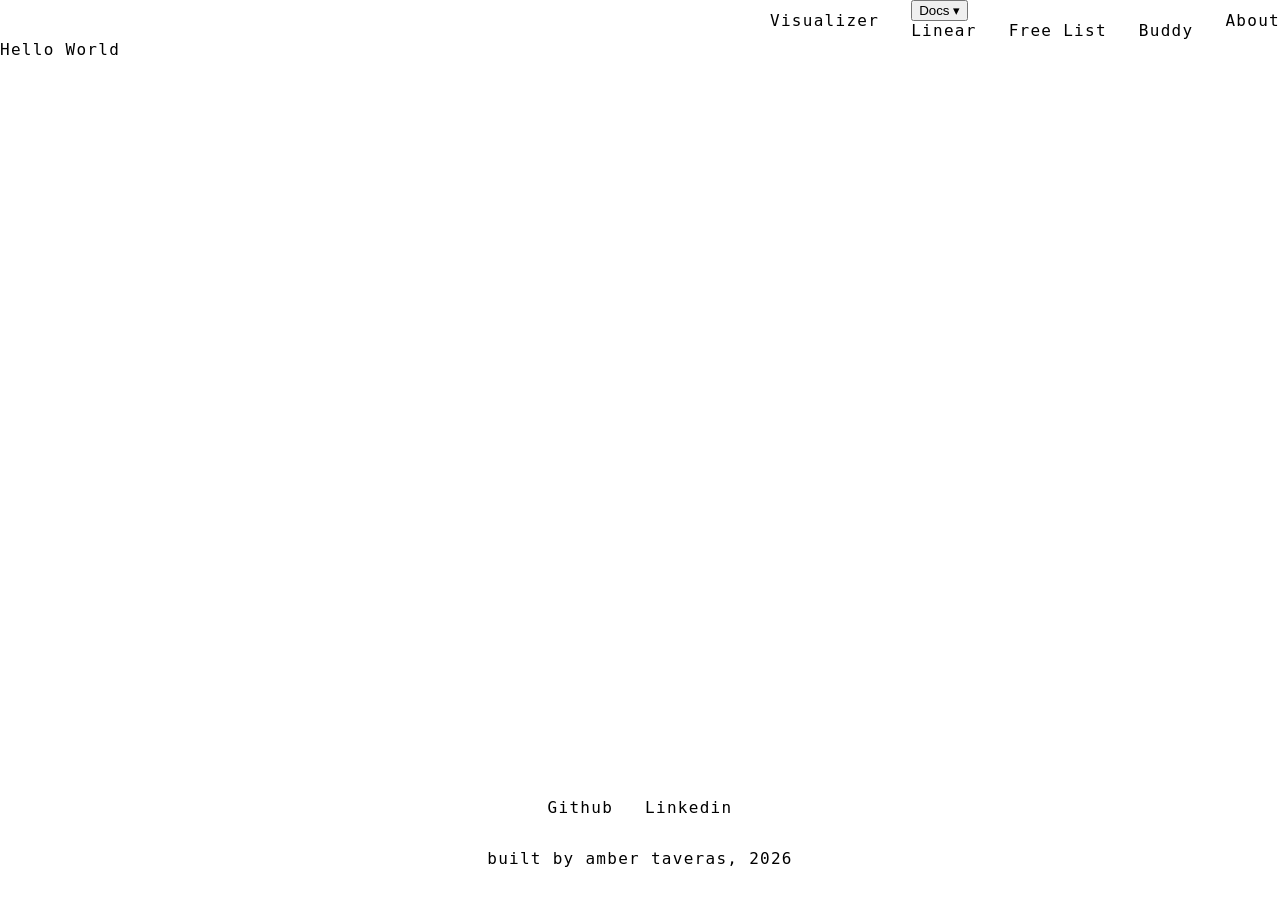
==== web/index.html @ 6406a96a "adds reusable js components, lays out basic structure for visualizer" ====
<!doctype html>
<html lang="en">
  <head>
    <meta charset="UTF-8" />
    <meta name="viewport" content="width=device-width, initial-scale=1.0" />
    <link rel="stylesheet" href="styles.css" />
    <script src="js/components.js" defer></script>
    <title>Memory Allocators</title>
  </head>
  <body>
    <site-nav></site-nav>
    <main>Hello World</main>
    <site-footer></site-footer>
  </body>
</html>
---- web/styles.css ----
* {
    box-sizing: border-box;
}

/* GLOBAL TAG STYLES */
body {
    font-family: "Kode Mono", monospace;
    letter-spacing: 0.08em;
    margin: 0;
    padding: 0;
    min-height: 100vh;
    display: flex;
    flex-direction: column;
    font-weight: normal;
}

nav,
main,
footer {
    padding: var(--spacing);
    max-width: var(--max-width);
    width: 100%;
    margin: 0 auto;
    box-sizing: border-box;
}

a {
    color: var(--color-text);
    text-decoration: none;
    transition: color 0.3s ease;
}

a:hover {
    color: var(--color-secondary);
}

ul {
    list-style: none;
    margin: 0;
    padding: 0;
    display: flex;
}

nav {
    position: relative;
}

nav ul {
    display: flex;
    gap: 2rem;
    align-items: center;
    justify-content: flex-end;
}

nav li {
    margin: 0;
}

main {
    flex: 1;
}

footer {
    margin-top: auto;
    display: flex;
    flex-direction: column;
    align-items: center;
    justify-content: center;
}

footer ul {
    gap: 2rem;
    align-items: center;
    justify-content: flex-end;
}

footer li {
    margin: 0;
}

#copyright {
    font-size: clamp(0.8rem, 2vw, 1rem);
    padding: 1rem 0;
}
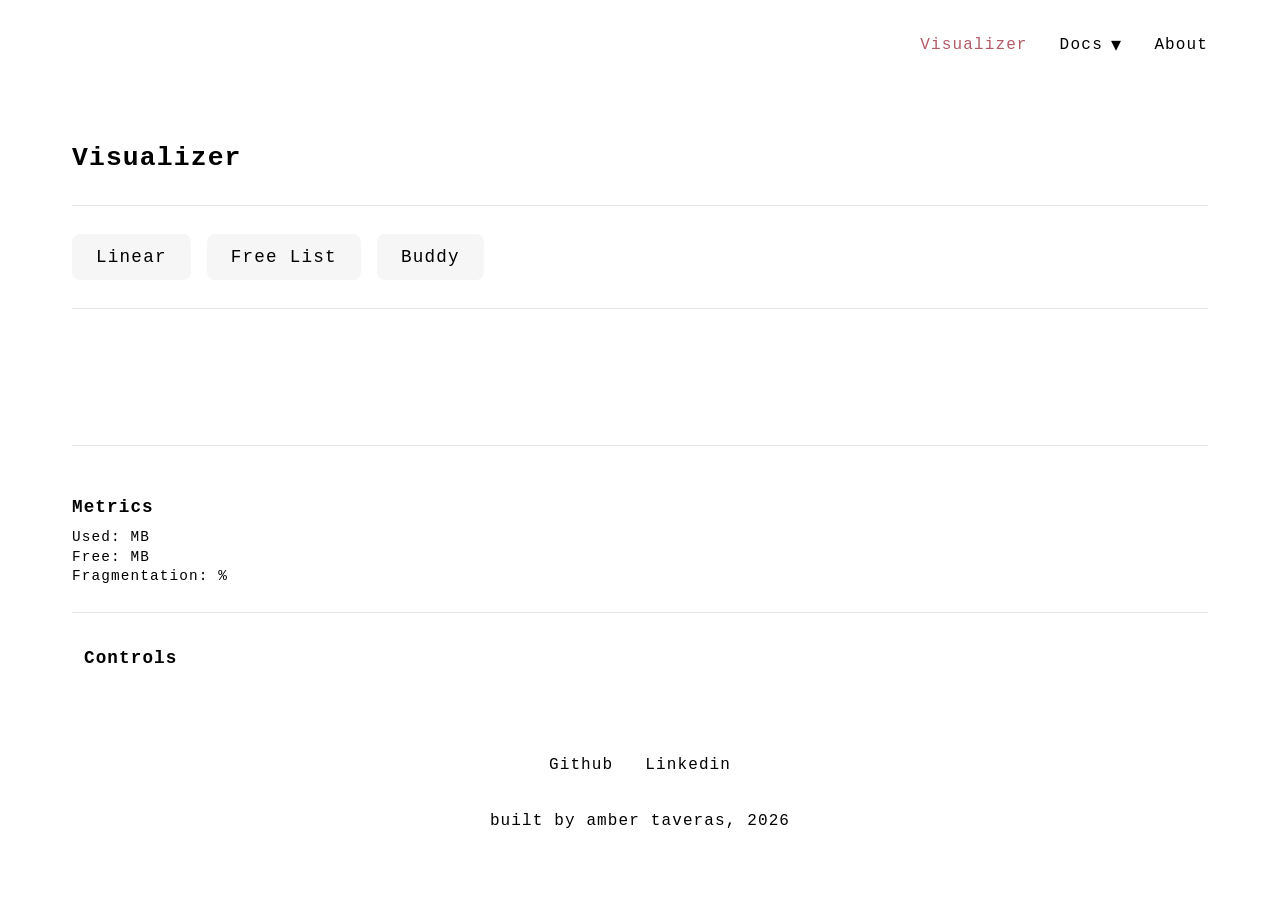
==== commit 647e7290: "formats and styles alloc visualizer and controls with dummy data" ====
--- a/web/index.html
+++ b/web/index.html
@@ -5,11 +5,43 @@
     <meta name="viewport" content="width=device-width, initial-scale=1.0" />
     <link rel="stylesheet" href="styles.css" />
     <script src="js/components.js" defer></script>
+    <script src="js/script.js" defer></script>
     <title>Memory Allocators</title>
   </head>
   <body>
     <site-nav></site-nav>
-    <main>Hello World</main>
+    <main>
+      <header>
+        <h2>Visualizer</h2>
+      </header>
+
+      <section class="allocator-selection">
+        <button class="toggle" data-type="linear">Linear</button>
+        <button class="toggle" data-type="free-list">Free List</button>
+        <button class="toggle" data-type="buddy">Buddy</button>
+      </section>
+
+      <section class="visualizer">
+        <h3 class="title"></h3>
+        <br />
+        <br />
+        <div id="allocator"></div>
+        <br />
+      </section>
+
+      <section class="metrics">
+        <h4>Metrics</h4>
+        <ul class="metrics-list">
+          <li>Used: <span id="m-used"></span> MB</li>
+          <li>Free: <span id="m-free"></span> MB</li>
+          <li>Fragmentation: <span id="m-fragmentation"></span>%</li>
+        </ul>
+      </section>
+
+      <section class="controls">
+        <h4>Controls</h4>
+      </section>
+    </main>
     <site-footer></site-footer>
   </body>
 </html>
--- a/web/styles.css
+++ b/web/styles.css
@@ -1,3 +1,13 @@
+:root {
+    --color-accent: #FFCEE4;
+    --color-primary: #B25A66;
+    --color-secondary: #7F1F3A;
+    --color-tertiary: #D01257;
+    --color-grey: #f6f6f6;
+    --max-width: 1200px;
+    --spacing: 2rem;
+}
+
 * {
     box-sizing: border-box;
 }
@@ -5,7 +15,7 @@
 /* GLOBAL TAG STYLES */
 body {
     font-family: "Kode Mono", monospace;
-    letter-spacing: 0.08em;
+    letter-spacing: 0.07em;
     margin: 0;
     padding: 0;
     min-height: 100vh;
@@ -25,13 +35,13 @@
 }
 
 a {
-    color: var(--color-text);
+    color: black;
     text-decoration: none;
     transition: color 0.3s ease;
 }
 
 a:hover {
-    color: var(--color-secondary);
+    color: var(--color-tertiary);
 }
 
 ul {
@@ -41,10 +51,6 @@
     display: flex;
 }
 
-nav {
-    position: relative;
-}
-
 nav ul {
     display: flex;
     gap: 2rem;
@@ -56,8 +62,229 @@
     margin: 0;
 }
 
+.active,
+.selected {
+    color: var(--color-primary);
+}
+
 main {
     flex: 1;
+    font-size: 1.1rem;
+}
+
+h1,
+h2,
+h3,
+h4,
+h5,
+h6 {
+    font-weight: normal;
+}
+
+header {
+    margin-bottom: 2rem;
+}
+
+h2 {
+    font-weight: 800;
+    margin-bottom: 0.5rem;
+}
+
+h3 {
+    font-weight: 700;
+    margin-bottom: 0.75rem;
+}
+
+h4 {
+    font-weight: 600;
+    margin-bottom: 0.75rem;
+}
+
+p {
+    line-height: 1.9;
+    margin-bottom: 1.4rem;
+}
+
+code {
+    font-size: 1.1rem;
+    font-weight: 500;
+    background: #f3f3f3;
+}
+
+pre {
+    background: var(--color-grey);
+    border: 1px solid #e5e5e5;
+    border-radius: 6px;
+    padding: 12px 14px;
+    margin: 0.5rem 0 0.75rem;
+    overflow-x: auto;
+}
+
+pre code {
+    background: none;
+    padding: 0;
+    font-size: 1rem;
+}
+
+section {
+    padding-top: 1.75rem;
+    border-top: 1px solid #e5e5e5;
+    margin-top: 1.75rem;
+}
+
+
+.allocator-selection {
+    display: flex;
+    justify-content: flex-start;
+    gap: 1rem;
+    margin-bottom: 1.2rem;
+}
+
+.toggle {
+    font-family: inherit;
+    background: var(--color-grey);
+    padding: 0.8rem 1.5rem;
+    font-size: 1.1rem;
+    border: none;
+    letter-spacing: 0.07em;
+    cursor: pointer;
+    border-radius: 0.5rem;
+}
+
+#allocator {
+    display: none;
+}
+
+#allocator.view {
+    width: 100%;
+    height: 60px;
+    display: flex;
+    align-items: center;
+    position: relative;
+    border: 2px solid black;
+    border-radius: 2px;
+}
+
+.block {
+    position: absolute;
+    height: 100%;
+    display: flex;
+    justify-content: center;
+    align-items: center;
+}
+
+.block.used {
+    background: var(--color-secondary);
+    color: var(--color-accent);
+    border-left: 1.5px solid var(--color-primary);
+    border-right: 1.5px solid var(--color-primary);
+}
+
+.block.free {
+    background: #e0e0e0;
+    border-left: 1.5px solid var(--color-primary);
+    border-right: 1.5px solid var(--color-primary);
+}
+
+.block:first-child {
+    border-left: none;
+}
+
+.block:last-child {
+    border-right: none;
+}
+
+.metrics ul {
+    display: flex;
+    flex-direction: column;
+    gap: 0.2rem;
+    font-size: 0.9rem;
+}
+
+.controls {
+    display: flex;
+    flex-direction: column;
+    gap: 0.5rem;
+    padding: 0.75rem;
+}
+
+.control-row {
+    display: flex;
+    align-items: center;
+    gap: 0.4rem;
+    font-size: 1rem;
+}
+
+.controls select,
+.controls input[type="number"] {
+    padding: 0.25rem 0.5rem;
+    background: #fff;
+    border: 1px solid black;
+    border-radius: 0.25rem;
+    cursor: pointer;
+    font-size: inherit;
+    font-family: inherit;
+}
+
+.controls select:focus,
+.controls input[type="number"]:focus {
+    outline: none;
+    border-color: var(--color-primary);
+}
+
+.controls select:disabled {
+    opacity: 0.4;
+    cursor: not-allowed;
+}
+
+.controls button {
+    padding: 4px 10px;
+    background: var(--color-primary);
+    border: 1px solid var(--color-secondary);
+    border-radius: 4px;
+    color: #fff;
+    cursor: pointer;
+    white-space: nowrap;
+    font-size: inherit;
+    font-family: inherit;
+}
+
+.controls button:hover {
+    background: var(--color-secondary);
+    border-color: var(--color-secondary);
+}
+
+.controls button:active {
+    background: var(--color-tertiary);
+    border-color: var(--color-tertiary);
+}
+
+.method {
+    padding-bottom: 1.25rem;
+    margin-bottom: 1.75rem;
+    border-bottom: 1px solid #f0f0f0;
+}
+
+.method ul {
+    display: block;
+}
+
+.method li {
+    line-height: 1.5;
+}
+
+.method:last-child {
+    border-bottom: none;
+    margin-bottom: 0;
+    padding-bottom: 0;
+}
+
+#design,
+#api,
+#usage {
+    padding-top: 1.5rem;
+    border-top: 1px solid #e5e5e5;
+    margin-top: 1.5rem;
 }
 
 footer {
@@ -81,4 +308,76 @@
 #copyright {
     font-size: clamp(0.8rem, 2vw, 1rem);
     padding: 1rem 0;
+}
+
+/* navigation dropdown */
+.dropdown {
+    position: relative;
+}
+
+.dropdown-trigger {
+    background: none;
+    border: none;
+    font-family: inherit;
+    letter-spacing: 0.08em;
+    font-size: 1rem;
+    cursor: pointer;
+    padding: 0;
+    display: flex;
+    align-items: center;
+    gap: 0.5rem;
+    transition: color 0.2s ease;
+}
+
+.dropdown-trigger:hover,
+.dropdown-trigger.active {
+    color: var(--color-tertiary);
+}
+
+.dropdown-trigger span {
+    display: inline-block;
+    transition: transform 0.2s ease;
+    font-size: 1.25rem;
+}
+
+.dropdown.open .dropdown-trigger span {
+    transform: rotate(180deg);
+}
+
+.dropdown-menu {
+    display: none;
+    position: absolute;
+    top: calc(100% + 0.75rem);
+    right: 0;
+    min-width: 160px;
+    z-index: 100;
+    padding: 0.25rem 0;
+    font-size: 1rem;
+}
+
+.dropdown-menu li {
+    width: 100%;
+}
+
+.dropdown-menu a {
+    display: block;
+    padding: 0.5rem 0.5rem;
+    white-space: nowrap;
+    transition: color 0.2s ease, background 0.2s ease;
+}
+
+.dropdown-menu a:hover {
+    color: var(--color-tertiary);
+    background: var(--color-accent);
+}
+
+.dropdown-menu {
+    display: none;
+}
+
+.dropdown-menu.open {
+    display: flex;
+    flex-direction: column;
+    gap: 0.5rem;
+    text-align: right;
 }
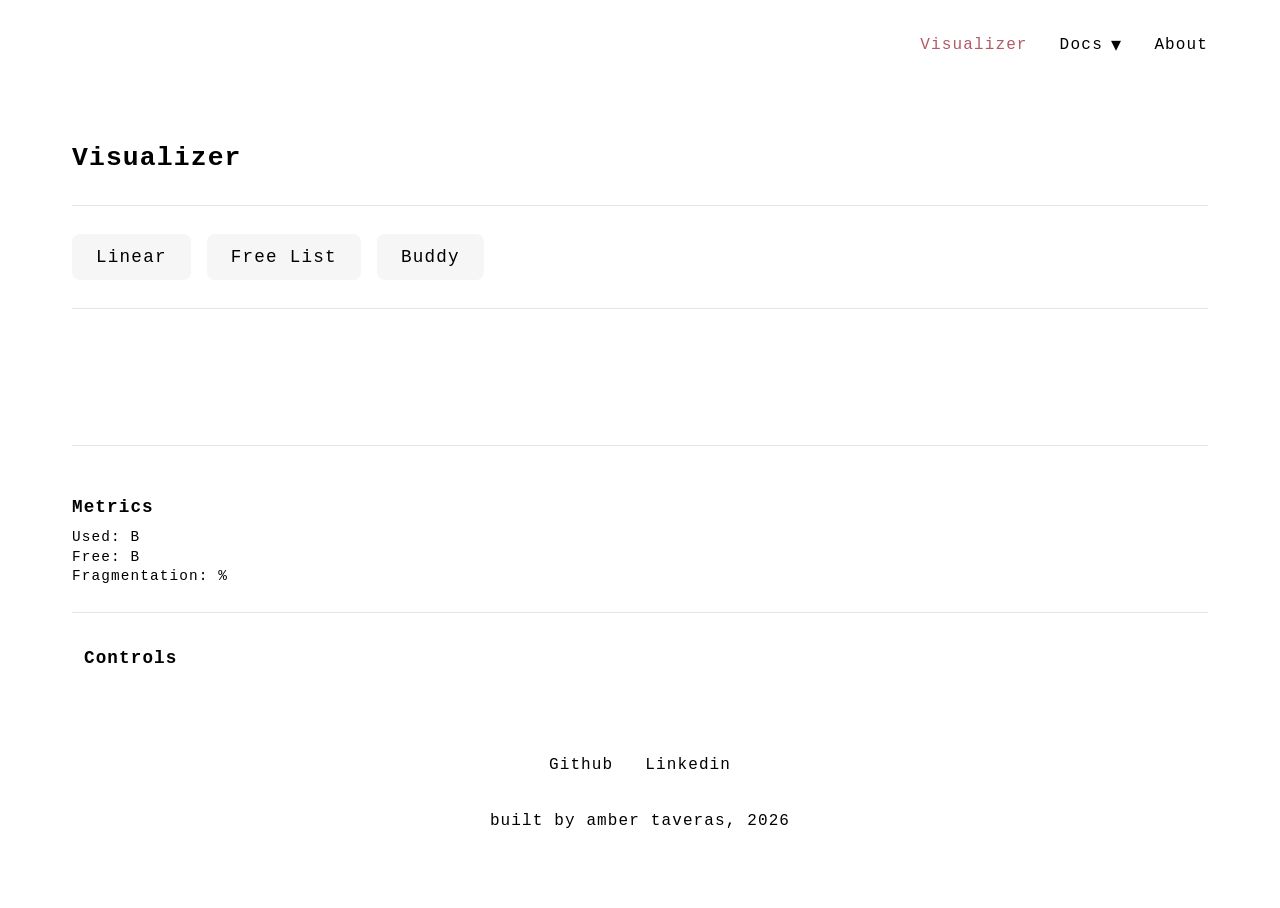
==== commit 6257b18b: "calls c++ from js" ====
--- a/web/index.html
+++ b/web/index.html
@@ -5,7 +5,7 @@
     <meta name="viewport" content="width=device-width, initial-scale=1.0" />
     <link rel="stylesheet" href="styles.css" />
     <script src="js/components.js" defer></script>
-    <script src="js/script.js" defer></script>
+    <script type="module" src="js/script.js"></script>
     <title>Memory Allocators</title>
   </head>
   <body>
@@ -32,8 +32,8 @@
       <section class="metrics">
         <h4>Metrics</h4>
         <ul class="metrics-list">
-          <li>Used: <span id="m-used"></span> MB</li>
-          <li>Free: <span id="m-free"></span> MB</li>
+          <li>Used: <span id="m-used"></span> B</li>
+          <li>Free: <span id="m-free"></span> B</li>
           <li>Fragmentation: <span id="m-fragmentation"></span>%</li>
         </ul>
       </section>
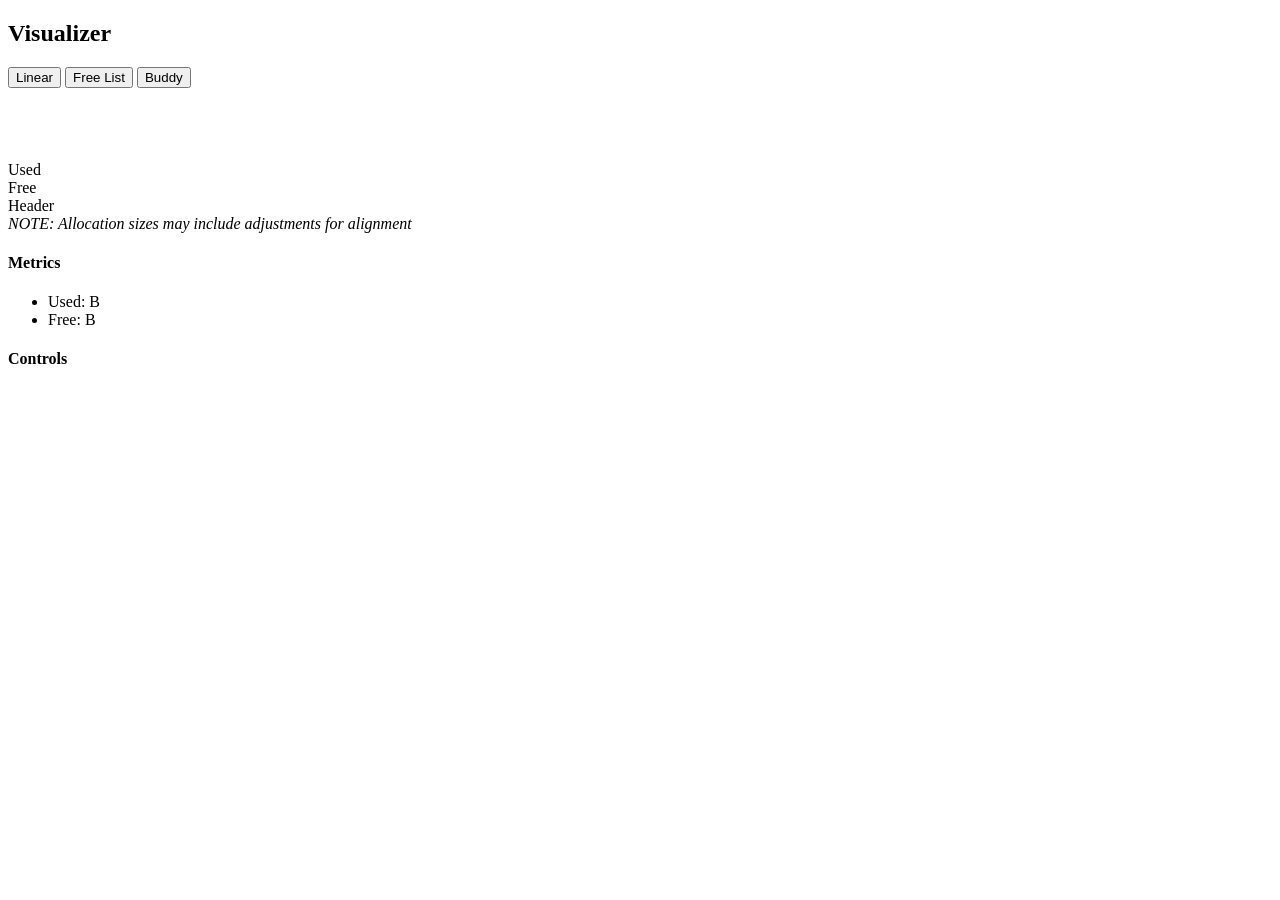
==== commit ff5e01f0: "fixes paths for gh pages" ====
--- a/web/index.html
+++ b/web/index.html
@@ -3,6 +3,7 @@
   <head>
     <meta charset="UTF-8" />
     <meta name="viewport" content="width=device-width, initial-scale=1.0" />
+    <base href="/memory-allocators/">
     <link rel="stylesheet" href="styles.css" />
     <script src="js/components.js" defer></script>
     <script type="module" src="js/script.js"></script>
@@ -27,6 +28,21 @@
         <br />
         <div id="allocator"></div>
         <br />
+        <div id="legend">
+          <div class="legend-item">
+            <div class="block used legend-swatch"></div>
+            <span>Used</span>
+          </div>
+          <div class="legend-item">
+            <div class="block free legend-swatch"></div>
+            <span>Free</span>
+          </div>
+          <div class="legend-item">
+            <div class="block header legend-swatch"></div>
+            <span>Header</span>
+          </div>
+        </div>
+        <em id="note">NOTE: Allocation sizes may include adjustments for alignment</em>
       </section>
 
       <section class="metrics">
@@ -34,7 +50,6 @@
         <ul class="metrics-list">
           <li>Used: <span id="m-used"></span> B</li>
           <li>Free: <span id="m-free"></span> B</li>
-          <li>Fragmentation: <span id="m-fragmentation"></span>%</li>
         </ul>
       </section>
 
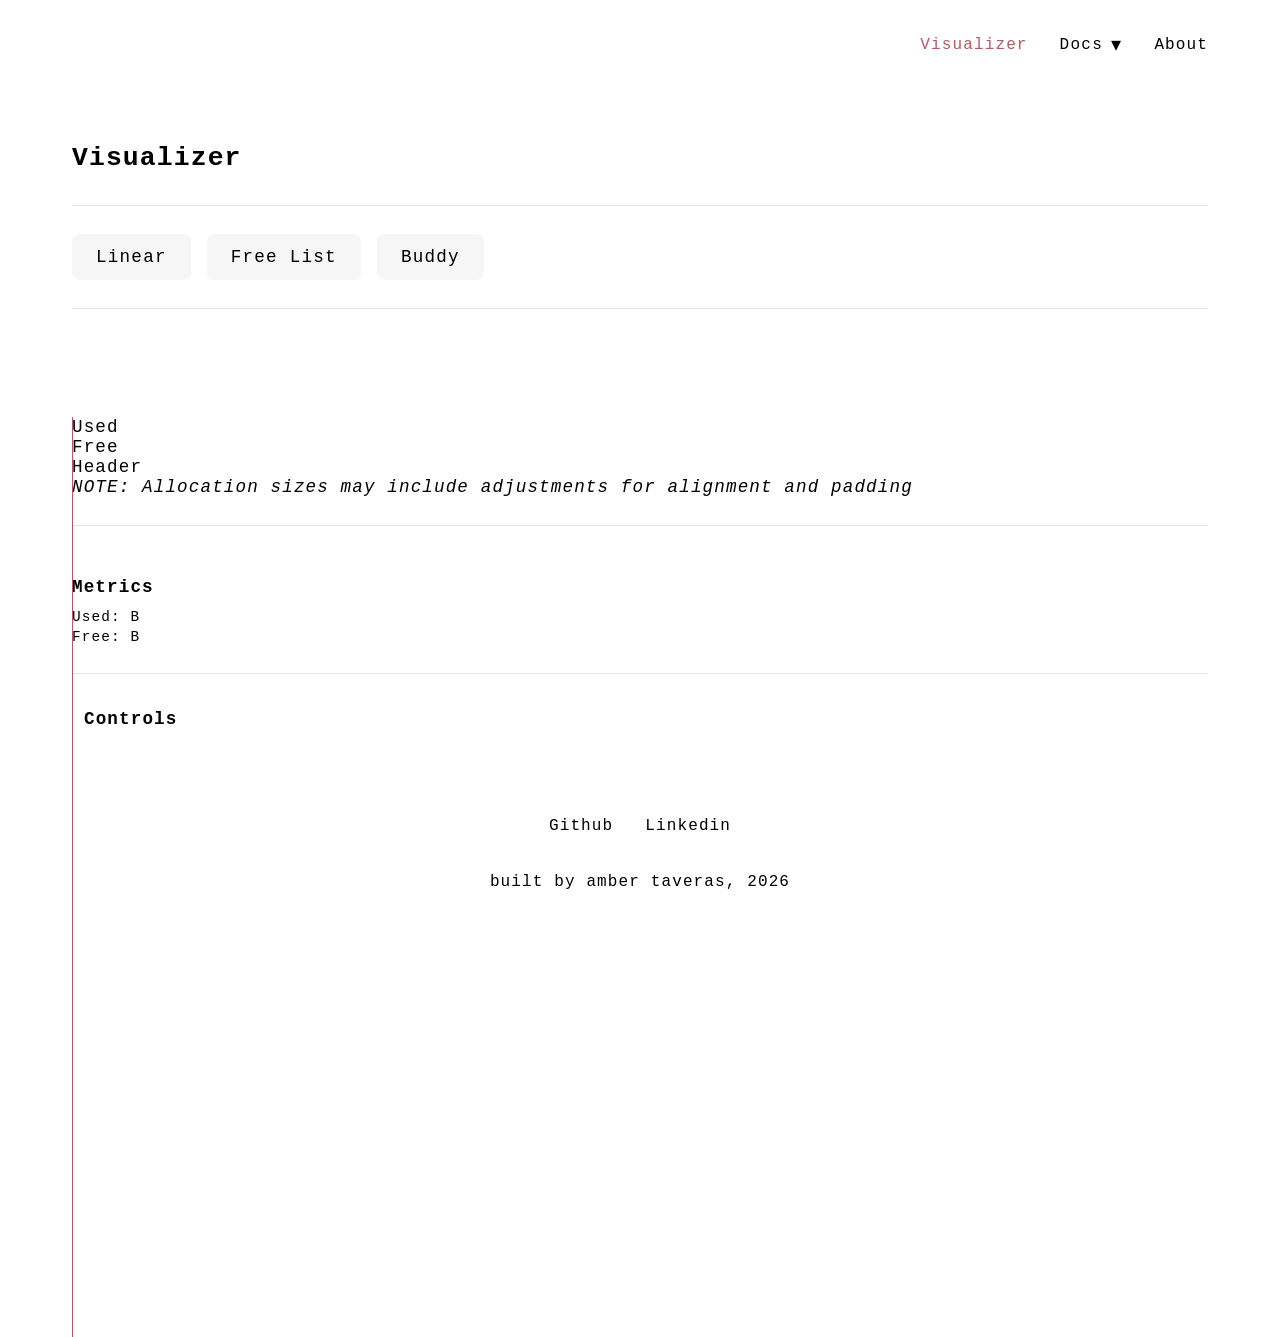
==== commit b38f8e0f: "adds links to source code, fix types, and fixes reset bug on buddy" ====
--- a/web/index.html
+++ b/web/index.html
@@ -3,7 +3,6 @@
   <head>
     <meta charset="UTF-8" />
     <meta name="viewport" content="width=device-width, initial-scale=1.0" />
-    <base href="/memory-allocators/">
     <link rel="stylesheet" href="styles.css" />
     <script src="js/components.js" defer></script>
     <script type="module" src="js/script.js"></script>
@@ -42,7 +41,7 @@
             <span>Header</span>
           </div>
         </div>
-        <em id="note">NOTE: Allocation sizes may include adjustments for alignment</em>
+        <em id="note">NOTE: Allocation sizes may include adjustments for alignment and padding</em>
       </section>
 
       <section class="metrics">
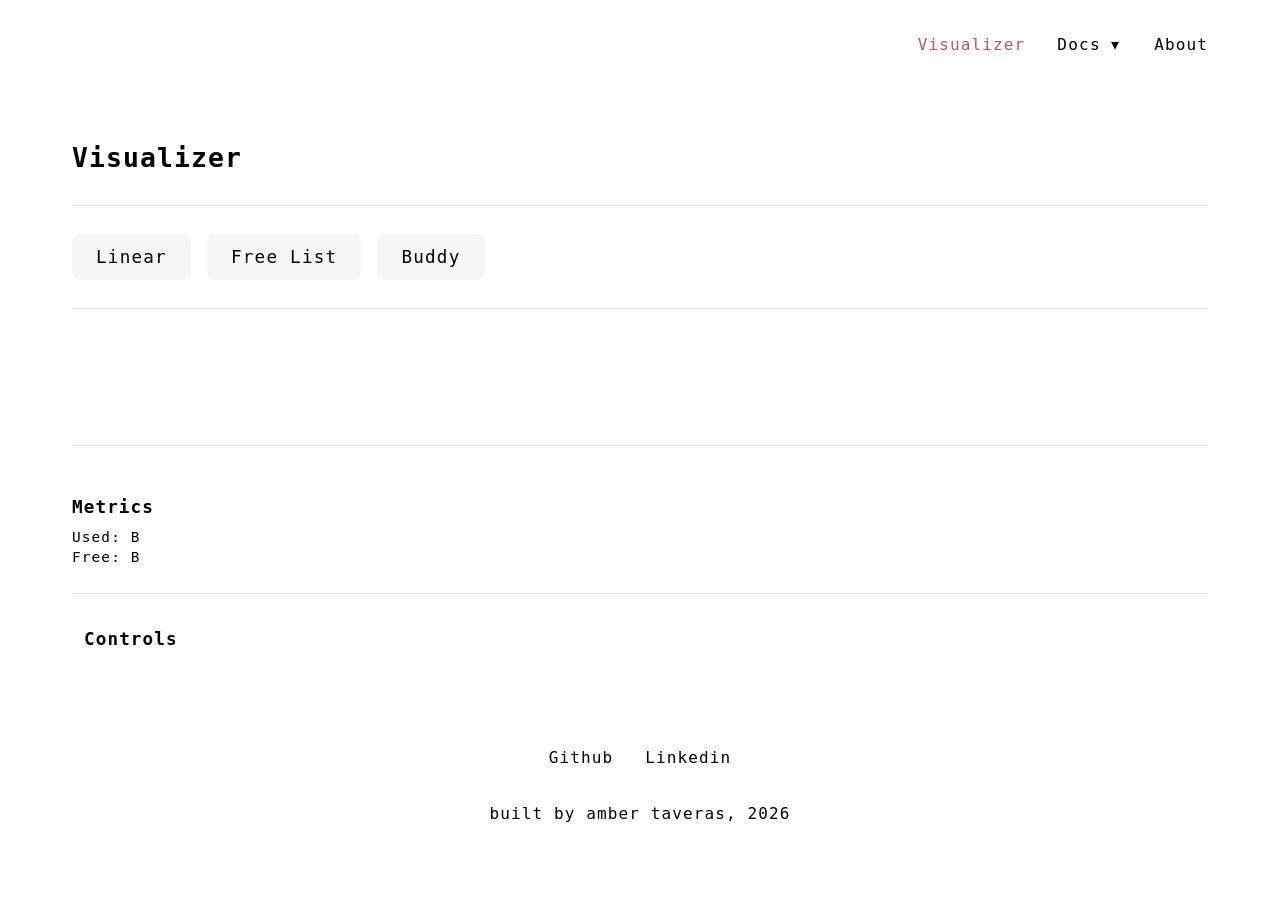
==== commit 3ce59d63: "adds simple error message display" ====
--- a/web/index.html
+++ b/web/index.html
@@ -41,7 +41,12 @@
             <span>Header</span>
           </div>
         </div>
-        <em id="note">NOTE: Allocation sizes may include adjustments for alignment and padding</em>
+        <em id="note">
+          NOTE: Allocation sizes may include adjustments for alignment and
+          padding. See documentation for more details.
+        </em>
+
+        <div id="error"></div>
       </section>
 
       <section class="metrics">
--- a/web/styles.css
+++ b/web/styles.css
@@ -131,7 +131,6 @@
     border-top: 1px solid #e5e5e5;
     margin-top: 1.75rem;
 }
-
 
 .allocator-selection {
     display: flex;
@@ -173,6 +172,10 @@
     align-items: center;
 }
 
+.block.header {
+    background: #84cc16;
+}
+
 .block.used {
     background: var(--color-secondary);
     color: var(--color-accent);
@@ -192,6 +195,58 @@
 
 .block:last-child {
     border-right: none;
+}
+
+#legend {
+    display: none;
+    justify-content: center;
+    gap: 1.5rem;
+    margin-top: 0.5rem;
+    font-size: 0.75rem;
+}
+
+#legend.view {
+    display: flex;
+}
+
+.legend-item {
+    display: flex;
+    align-items: center;
+    gap: 0.25rem;
+}
+
+.legend-swatch {
+    position: relative;
+    width: 0.75rem;
+    height: 0.75rem;
+    border-radius: 0.125rem;
+    flex-shrink: 0;
+}
+
+.block.legend-swatch {
+    border: none;
+}
+
+#note {
+    display: none;
+}
+
+#note.view, #error.view {
+    display: block;
+    align-self: center;
+    justify-self: center;
+    padding-top: 2rem;
+    font-size: 0.7rem;
+}
+
+#error {
+    display: none;
+}
+
+#error.view {
+    color: var(--color-secondary);
+    font-weight: 700;
+    font-size: 0.8rem;
 }
 
 .metrics ul {
@@ -281,10 +336,20 @@
 
 #design,
 #api,
-#usage {
+#usage,
+#dependencies,
+#future {
     padding-top: 1.5rem;
     border-top: 1px solid #e5e5e5;
     margin-top: 1.5rem;
+}
+
+.docs-list {
+    display: flex;
+    flex-direction: column;
+    gap: 0.5rem;
+    padding-inline-start: 2rem;
+    list-style-type: disc;
 }
 
 footer {
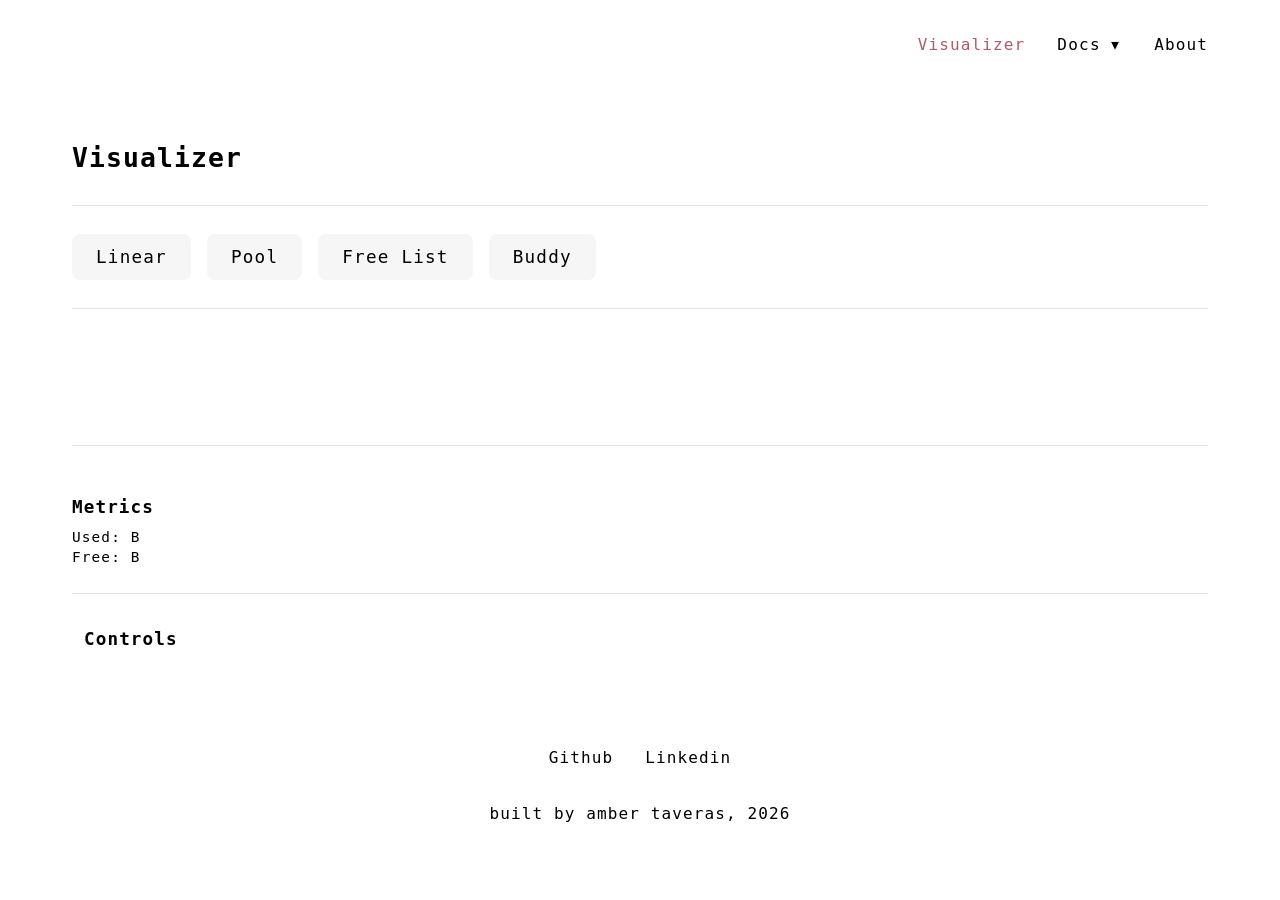
==== commit e0cc76cd: "adds pool allocator to wasm visualizer" ====
--- a/web/index.html
+++ b/web/index.html
@@ -17,6 +17,7 @@
 
       <section class="allocator-selection">
         <button class="toggle" data-type="linear">Linear</button>
+        <button class="toggle" data-type="pool">Pool</button>
         <button class="toggle" data-type="free-list">Free List</button>
         <button class="toggle" data-type="buddy">Buddy</button>
       </section>
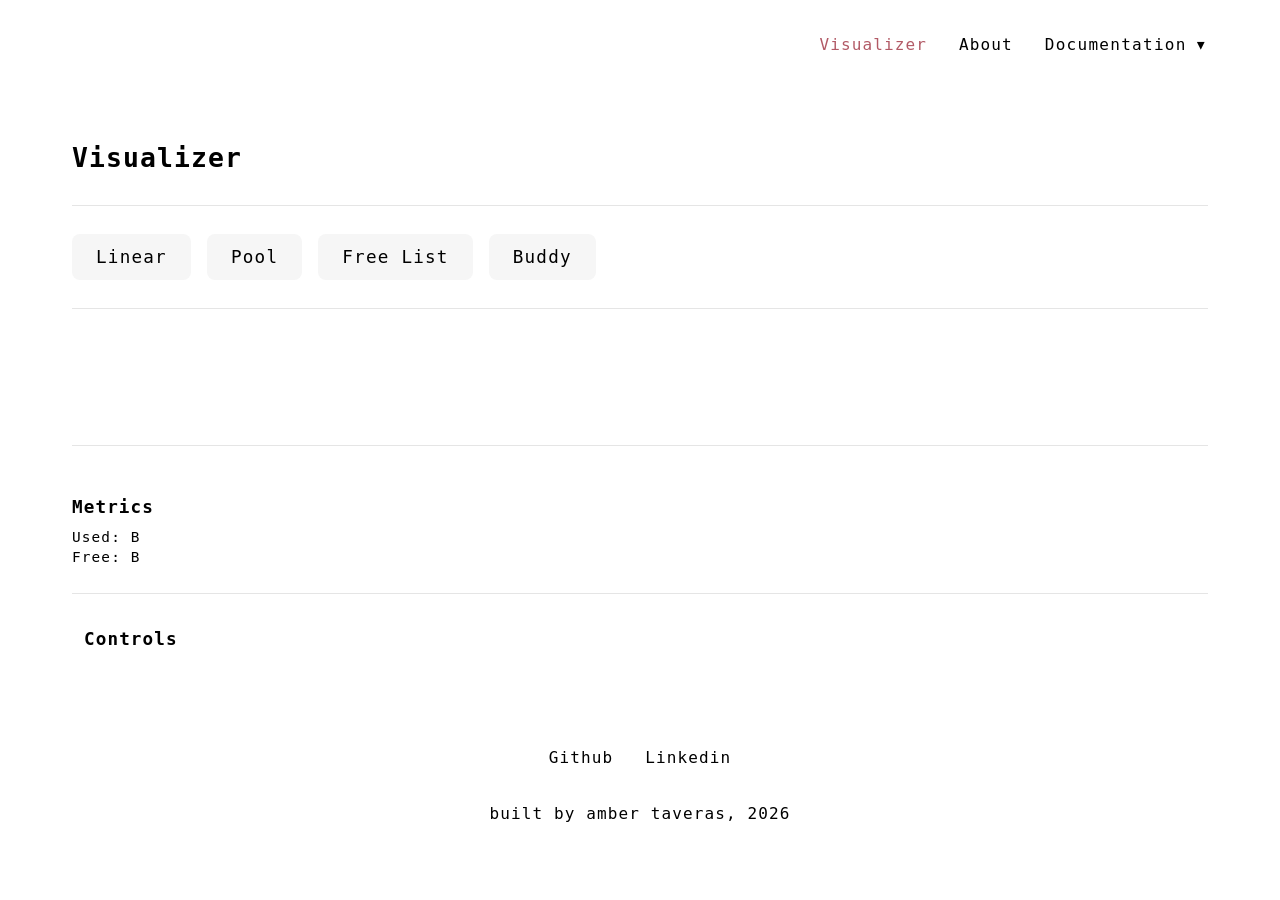
==== commit 35d3d6ed: "finishes adding pool allocator to visualizer" ====
--- a/web/index.html
+++ b/web/index.html
@@ -43,8 +43,9 @@
           </div>
         </div>
         <em id="note">
-          NOTE: Allocation sizes may include adjustments for alignment and
-          padding. See documentation for more details.
+          NOTE: Allocation sizes may include adjustments for header metadata,
+          alignment and padding. On allocation metadata becomes available to the
+          user. See documentation for more details.
         </em>
 
         <div id="error"></div>
